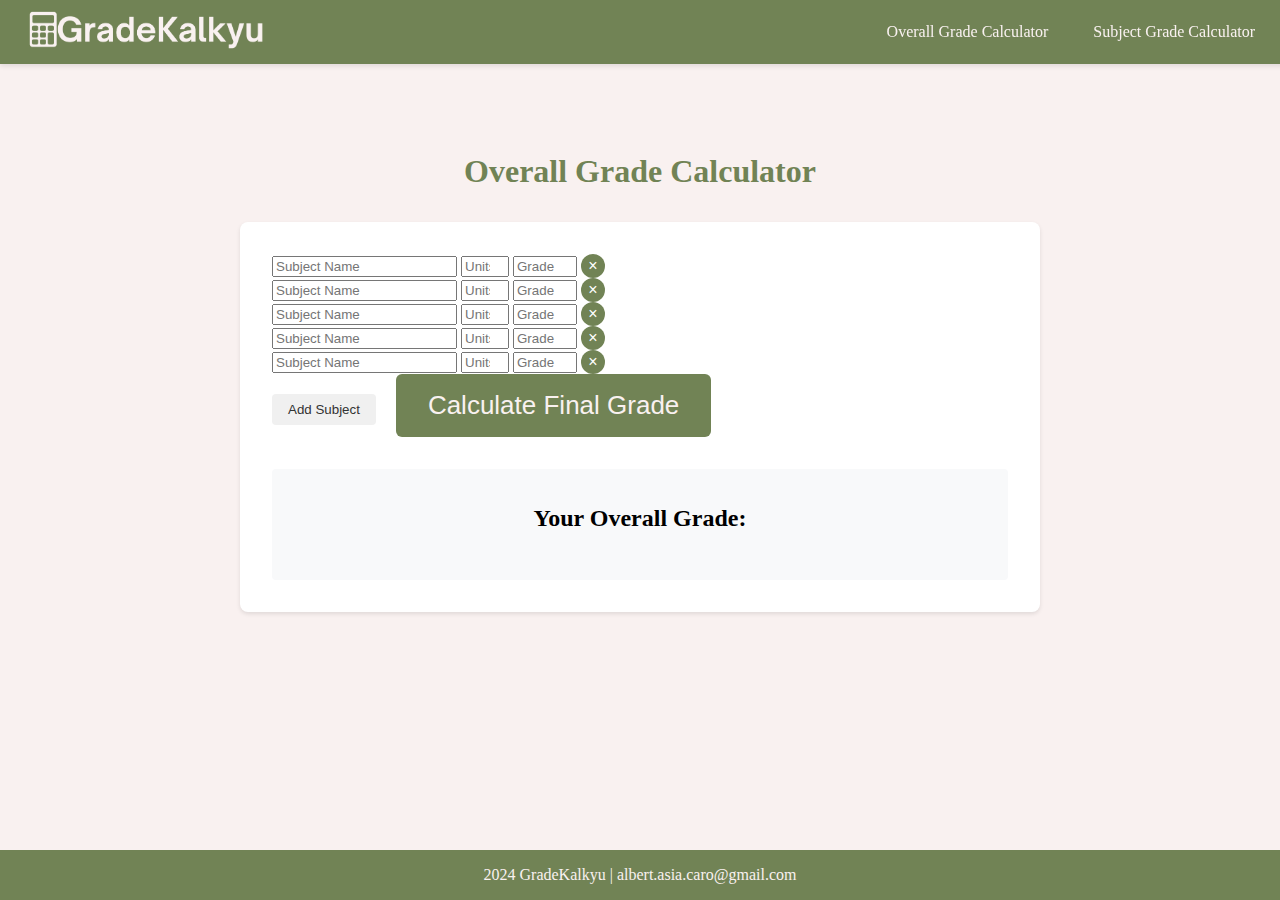
==== overall-grade-calculator.html @ 4c3cd8ed "GradeKalkyu version 1.0" ====
<!DOCTYPE html>
<html>
    <head>
        <meta charset="UTF-8">
        <meta name="viewport" content="width=device-width, initial-scale=1.0">
        <title>GradeKalkyu</title>
        <link rel="stylesheet" href="css/styles.css">
        <link rel="apple-touch-icon" sizes="180x180" href="favicon_io/apple-touch-icon.png">
        <link rel="icon" type="image/png" sizes="32x32" href="favicon_io/favicon-32x32.png">
        <link rel="icon" type="image/png" sizes="16x16" href="favicon_io/favicon-16x16.png">
        <link rel="manifest" href="favicon_io/site.webmanifest">
    </head>
    <body class="body">

        <header class="header-bar">
            <div class="logo">
                    <a href="home-page.html"><img src="GradeKalkyuLogo.png" alt="GradeKalkyu"></a>
            </div>

            <div class="right-links">
                    <a href="overall-grade-calculator.html">Overall Grade Calculator</a>
                    <a href="subject-grade-calculator.html">Subject Grade Calculator</a>
            </div>
        </header>

        <main>
            <div class = "calculator-container">
                <h1 class="calculator-title">Overall Grade Calculator</h1>
                <div class="calculator-section">
                    <form id="gradesCalculatorForm">
                        <div id="subjects-container">
                        </div>
                    
                        <div class="calculator-buttons">
                            <button type="button" onclick="addSubjectRow()" class="add-button">Add Subject</button>
                            <button type="button" onclick="calculateOverallGrade()" class="calculate-button">Calculate Final Grade</button>
                        </div>
                    
                        <div id="result" class="result-container">
                            <h2>Your Overall Grade:</h2>
                            <p id="final-grade" class="final-grade"></p>
                        </div>
                    </form>
                </div>
            </div>
        </main>
        <footer class="footer-bar">
            <p class="footer-content">2024 GradeKalkyu |  albert.asia.caro@gmail.com</p>
        </footer>

        <script src="javascript/overall-grade-calculator.js"></script>
    </body>
</html>
---- css/styles.css ----
.subject-row, .component-row {
    display: flex;
    gap: 1rem;
    margin-bottom: 1rem;
}

body{
    min-height: 100vh;
    display: flex;
    flex-direction: column;
    margin: 0;
    padding: 0;
}

main{
    flex: 1;
    padding: 2rem;
}

.calculate-button {
    padding: 1rem 2rem;
    background-color: #718355;
    color: #f9f1f0;
    border: none;
    border-radius: 6px;
    cursor: pointer;
    text-decoration: none;
    transition: all 0.3s ease;
    font-size: 26px;
    min-width: 250px;
    text-align: center;
    font-weight: 500;
    margin-bottom: 0rem;
}

.calculate-button:hover {
    background-color: #5c6b44; 
    transform: translateY(-2px);
    transition: all 0.3s ease;
}


.button-container{
    display: flex;
    justify-content: center;
    gap: 70px;
    margin-top: 2rem;
}

.result {
    margin-top: 2rem;
    padding: 1rem;
    background-color: #f8f9fa;
    border-radius: 4px;
}

@media (max-width: 768px) {/*this code's purpose is to cater for mobile users*/
    .header-bar {
        flex-direction: column;
        padding: 10px 5px;
    }

    .right-links {
        margin-right: 0;
        margin-top: 10px;
    }

    .button-container {
        flex-direction: column;
        align-items: center;
        gap: 20px;
    }

    .welcome-message {
        margin: 1rem;
    }
}

.welcome-heading {
    color:#718355;
    font-size: 64px;
    margin-top: 60px;
    margin-bottom: 0;
    padding: 20px,0,0,0;
}

.header-bar {
    position: fixed;
    top: 0;
    left: 0;
    width: 100%;
    background-color: #718355;
    color: #f9f1f0;
    display: flex;
    justify-content: space-between;
    align-items: center;
    padding: 10px 10px;
    box-shadow: 0 2px 5px rgba(0, 0, 0, 0.1);
    z-index: 1000;
    transition: all 0.3s ease;
}

.header-bar a {
    color: #f9f1f0;
    text-decoration: none;
    margin: 0 15px;
}

.header-bar a:hover {
    color: #d4d4d4; 
    transition: color 0.3s ease;
}

.logo img{
    height: 40px;
    cursor: pointer;
}

.right-links{
    display: flex;
    gap: 15px;
    margin-right: 20px;
}

.body{
    background-color: #f9f1f0;
}

.welcome-message{
    max-width: 800px;
    margin: 0 2rem;
    padding: 0 1rem;
}

.welcome-message p {
    font-size: 21px;
    margin-bottom: 1rem;
}

.welcome-message ul {
    padding: 2rem,0,0,0;
    margin: 1rem 0;
}

.welcome-message li {
    font-size: 21px;
    margin: 0.5rem 0;
    padding: 0.5rem;
}


.footer-bar{
    background-color: #718355;
    color:#f9f1f0;
    padding: 1rem 0;
    margin-top: 3rem;
    position: relative;
    bottom: 0;
    width: 100%;
    text-align: center;
}

.footer-content{
    margin: 0;
}


/*style/design for overall-grade-calculator.html and subject-grade-calculator.html*/
.calculator-container {
    max-width: 800px;
    margin: 80px auto 0;
    padding: 20px;
}

.calculator-title {
    color: #718355;
    text-align: center;
    margin-bottom: 2rem;
}

.calculator-section {
    margin-bottom: 3rem;
    padding: 2rem;
    background-color: white;
    border-radius: 8px;
    box-shadow: 0 2px 4px rgba(0,0,0,0.1);
}

.input-group {
    margin-bottom: 1rem;
}

.input-group input {
    width: 100%;
    padding: 0.5rem;
    border: 1px solid #ddd;
    border-radius: 4px;
}

.add-button {
    padding: 0.5rem 1rem;
    background-color: #f0f0f0;
    color: #333;
    border: none;
    border-radius: 4px;
    cursor: pointer;
    margin-right: 1rem;
}

.button-group {
    margin: 1rem 0;
    display: flex;
    gap: 1rem;
}

.result-container {
    margin-top: 2rem;
    padding: 1rem;
    background-color: #f8f9fa;
    border-radius: 4px;
    text-align: center;
}

.final-grade {
    font-size: 2rem;
    color: #718355;
    font-weight: bold;
}

.required-grade {
    margin-top: 2rem;
}
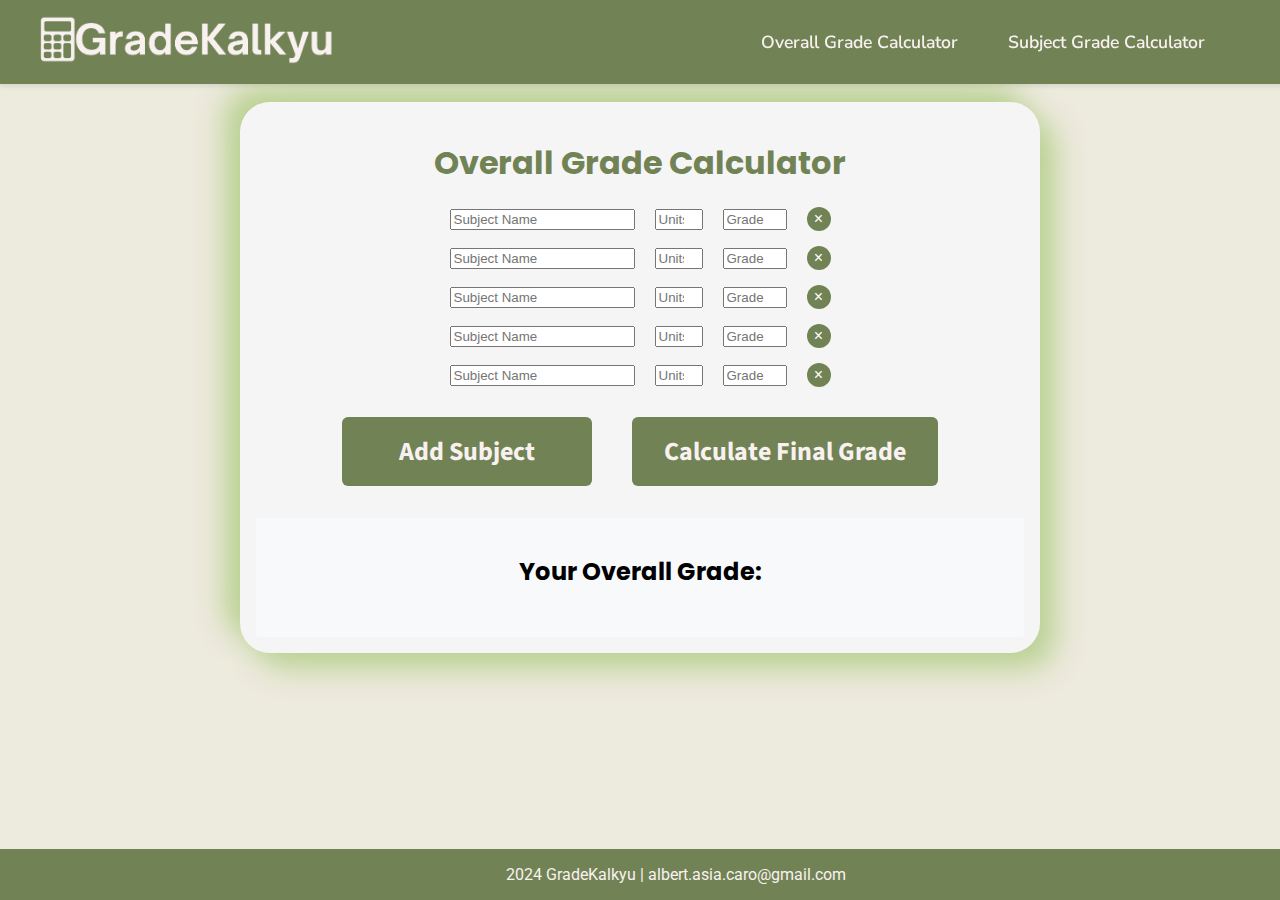
==== commit 77577365: "enhanced the aesthetics of the website" ====
--- a/overall-grade-calculator.html
+++ b/overall-grade-calculator.html
@@ -14,7 +14,7 @@
 
         <header class="header-bar">
             <div class="logo">
-                    <a href="home-page.html"><img src="GradeKalkyuLogo.png" alt="GradeKalkyu"></a>
+                    <a href="index.html"><img src="GradeKalkyuLogo.png" alt="GradeKalkyu"></a>
             </div>
 
             <div class="right-links">
@@ -25,20 +25,24 @@
 
         <main>
             <div class = "calculator-container">
-                <h1 class="calculator-title">Overall Grade Calculator</h1>
                 <div class="calculator-section">
+
+                    <h1 class="calculator-title">Overall Grade Calculator</h1>
+
                     <form id="gradesCalculatorForm">
-                        <div id="subjects-container">
+
+                        <div id="subjects-container" class="subjects-container">
                         </div>
-                    
+
                         <div class="calculator-buttons">
                             <button type="button" onclick="addSubjectRow()" class="add-button">Add Subject</button>
                             <button type="button" onclick="calculateOverallGrade()" class="calculate-button">Calculate Final Grade</button>
                         </div>
-                    
+
                         <div id="result" class="result-container">
                             <h2>Your Overall Grade:</h2>
                             <p id="final-grade" class="final-grade"></p>
+                            <p id="congrats-message" class="congrats-message"></p>
                         </div>
                     </form>
                 </div>
--- a/css/styles.css
+++ b/css/styles.css
@@ -1,3 +1,7 @@
+@import url('https://fonts.googleapis.com/css2?family=Nunito+Sans:ital,opsz,wght@0,6..12,200..1000;1,6..12,200..1000&family=Poppins:ital,wght@0,100;0,200;0,300;0,400;0,500;0,600;0,700;0,800;0,900;1,100;1,200;1,300;1,400;1,500;1,600;1,700;1,800;1,900&family=Roboto:ital,wght@0,100;0,300;0,400;0,500;0,700;0,900;1,100;1,300;1,400;1,500;1,700;1,900&display=swap');
+@import url('https://fonts.googleapis.com/css2?family=Poppins:ital,wght@0,100;0,200;0,300;0,400;0,500;0,600;0,700;0,800;0,900;1,100;1,200;1,300;1,400;1,500;1,600;1,700;1,800;1,900&family=Roboto:ital,wght@0,100;0,300;0,400;0,500;0,700;0,900;1,100;1,300;1,400;1,500;1,700;1,900&display=swap');
+@import url('https://fonts.googleapis.com/css2?family=Nunito+Sans:ital,opsz,wght@0,6..12,200..1000;1,6..12,200..1000&family=Poppins:ital,wght@0,100;0,200;0,300;0,400;0,500;0,600;0,700;0,800;0,900;1,100;1,200;1,300;1,400;1,500;1,600;1,700;1,800;1,900&family=Roboto:ital,wght@0,100;0,300;0,400;0,500;0,700;0,900;1,100;1,300;1,400;1,500;1,700;1,900&display=swap');
+@import url('https://fonts.googleapis.com/css2?family=Source+Sans+3:ital,wght@0,200..900;1,200..900&display=swap');
 
 .subject-row, .component-row {
     display: flex;
@@ -19,6 +23,7 @@
 }
 
 .calculate-button {
+    font-family: 'Source Sans 3', sans-serif;
     padding: 1rem 2rem;
     background-color: #718355;
     color: #f9f1f0;
@@ -30,8 +35,8 @@
     font-size: 26px;
     min-width: 250px;
     text-align: center;
-    font-weight: 500;
-    margin-bottom: 0rem;
+    font-weight: 700;
+    margin-bottom: 0;
 }
 
 .calculate-button:hover {
@@ -79,10 +84,12 @@
 
 .welcome-heading {
     color:#718355;
+    font-family: 'Poppins', sans-serif;
+    font-weight: 600;
     font-size: 64px;
-    margin-top: 60px;
+    margin-top: 40px;
     margin-bottom: 0;
-    padding: 20px,0,0,0;
+    padding: 30px,0,0,0;
 }
 
 .header-bar {
@@ -95,10 +102,11 @@
     display: flex;
     justify-content: space-between;
     align-items: center;
-    padding: 10px 10px;
+    padding: 15px 20px;
     box-shadow: 0 2px 5px rgba(0, 0, 0, 0.1);
     z-index: 1000;
     transition: all 0.3s ease;
+    
 }
 
 .header-bar a {
@@ -113,27 +121,33 @@
 }
 
 .logo img{
-    height: 40px;
+    height: 50px;
     cursor: pointer;
 }
 
 .right-links{
-    display: flex;
-    gap: 15px;
-    margin-right: 20px;
+    font-family: 'Nunito Sans', sans-serif;
+    font-weight: 600;
+    display: flex;
+    gap: 20px;
+    margin-right: 80px;
+    font-size: 1.1rem;
+    text-align: center;
 }
 
 .body{
-    background-color: #f9f1f0;
+    background-color: #EDEADE;
 }
 
 .welcome-message{
     max-width: 800px;
-    margin: 0 2rem;
+    margin: 0 0rem;
     padding: 0 1rem;
 }
 
 .welcome-message p {
+    font-family: 'Nunito Sans', sans-serif;
+    font-weight: 500;
     font-size: 21px;
     margin-bottom: 1rem;
 }
@@ -144,6 +158,8 @@
 }
 
 .welcome-message li {
+    font-family: 'Nunito Sans', sans-serif;
+    font-weight: 500;
     font-size: 21px;
     margin: 0.5rem 0;
     padding: 0.5rem;
@@ -159,32 +175,61 @@
     bottom: 0;
     width: 100%;
     text-align: center;
+    font-family: 'Roboto', sans-serif;
 }
 
 .footer-content{
     margin: 0;
+    text-align: center;
+    margin-left: 4.5rem;
 }
 
 
 /*style/design for overall-grade-calculator.html and subject-grade-calculator.html*/
+
+.add-button {
+    font-family: 'Source Sans 3', sans-serif;
+    padding: 1rem 2rem;
+    background: #718355;
+    color:#f9f1f0;
+    border: none;
+    border-radius: 6px;
+    cursor: pointer;
+    text-decoration: none;
+    transition: all 0.3s ease;
+    font-size: 26px;
+    min-width: 250px;
+    text-align: center;
+    font-weight: 700;
+    margin-bottom: 0;
+}
+
+.add-button:hover {
+    background-color: #5c6b44; 
+    transform: translateY(-2px);
+    transition: all 0.3s ease;
+}
+
 .calculator-container {
     max-width: 800px;
-    margin: 80px auto 0;
+    margin: 50px auto 0;
     padding: 20px;
 }
 
 .calculator-title {
     color: #718355;
     text-align: center;
-    margin-bottom: 2rem;
+    margin-bottom: 0.5rem;
+    font-family: 'Poppins', sans-serif;
 }
 
 .calculator-section {
     margin-bottom: 3rem;
-    padding: 2rem;
-    background-color: white;
-    border-radius: 8px;
-    box-shadow: 0 2px 4px rgba(0,0,0,0.1);
+    padding: 1rem;
+    border-radius: 30px;
+    background: whitesmoke;
+    box-shadow: 15px 15px 30px #b9d191,
+               -15px -15px 30px #b9d191;
 }
 
 .input-group {
@@ -198,16 +243,6 @@
     border-radius: 4px;
 }
 
-.add-button {
-    padding: 0.5rem 1rem;
-    background-color: #f0f0f0;
-    color: #333;
-    border: none;
-    border-radius: 4px;
-    cursor: pointer;
-    margin-right: 1rem;
-}
-
 .button-group {
     margin: 1rem 0;
     display: flex;
@@ -215,6 +250,8 @@
 }
 
 .result-container {
+    font-family: 'Poppins', sans-serif;
+    font-weight: 700;
     margin-top: 2rem;
     padding: 1rem;
     background-color: #f8f9fa;
@@ -232,3 +269,51 @@
     margin-top: 2rem;
 }
 
+.subjects-container {
+    text-align: center;
+    margin-top: 20px;
+}
+
+.components-container {
+    text-align: center;
+    margin-top: 20px;
+}
+
+.subjects-row {
+    display: flex;
+    gap: 20px; 
+    justify-content: center;
+    margin-bottom: 15px;
+    align-items: center;
+}
+
+.components-row {
+    display: flex;
+    gap: 20px; 
+    justify-content: center;
+    margin-bottom: 15px;
+    align-items: center;
+}
+
+.calculator-buttons {
+    display: flex;
+    justify-content: center;
+    gap: 40px;
+    margin-top: 30px;
+}
+
+.remove-button {
+    background: #718355;
+    color: white;
+    border: none;
+    border-radius: 50%;
+    width: 24px;
+    height: 24px;
+    cursor: pointer;
+    font-size: 16px;
+    line-height: 1;
+    padding: 0;
+}
+.remove-button:hover {
+    background: rgb(151, 23, 23)
+}
